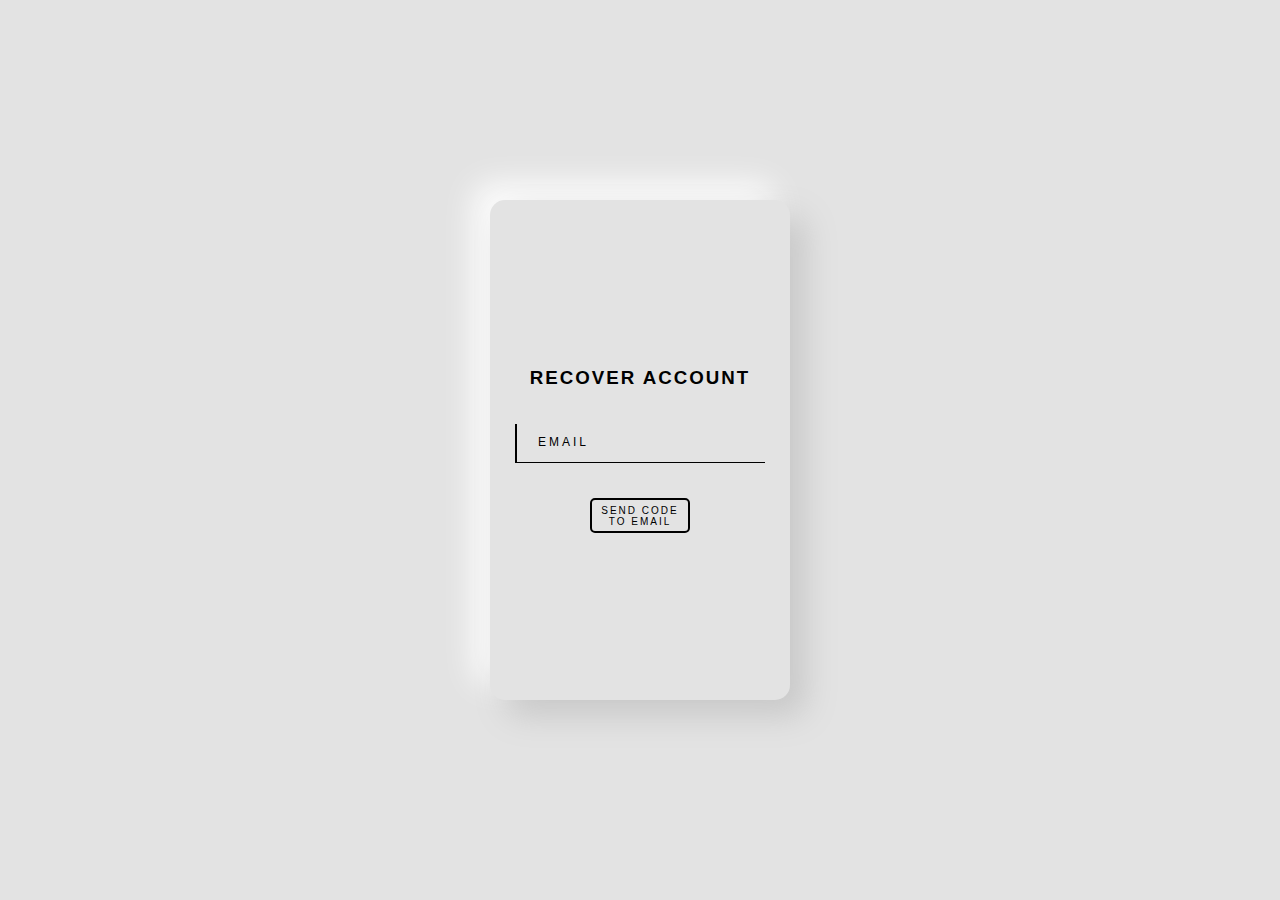
==== html/forgot.html @ 03b850e6 "layout" ====
<!DOCTYPE html>
<html lang="en">
<head>
    <meta charset="UTF-8">
    <meta http-equiv="X-UA-Compatible" content="IE=edge">
    <meta name="viewport" content="width=device-width, initial-scale=1.0">
    <link rel="stylesheet" href="/css/signup.css">
    <link rel="icon" type="image/x-icon" href="/img/favicon.png">
    <script src="/js/signup.js"></script>
    <title>Password Recovery</title>
</head>
<body>
    <div class="container">
        <div class="card">
            <h3>Recover Account</h3>
            <div class="inputBox">
                <input type="email" id="email" required="required">
                <span>Email</span>
            </div>
            <a href="/html/landing page.html"><button onclick="return checkPassword()">send code to email</button></a>
        </div>
</body>
</html>
---- css/signup.css ----
*{
    padding: 0px;
    margin: 0px;
    box-sizing: border-box;
    overflow: hidden;
    font-family: Arial, Helvetica, sans-serif;
    caret-color: transparent;
}
h3{
    text-transform: uppercase;
    letter-spacing: 2px;
}
.container{
    display: flex;
    align-items: center;
    background-repeat: no-repeat;
    justify-content: center;
    background: #e3e3e3;
    min-height: 100vh;
}
.card{
    display: flex;
    align-items: center;
    overflow: visible;
    justify-content: center;
    min-height: 500px;
    width: 300px;
    flex-direction: column;
    gap: 35px;
    border-radius: 15px;
    box-shadow: 16px 16px 32px #c8c8c8, -16px -16px 32px #fefefe;
    background: #e3e3e3;
}
.line{
    width: 100px;
    height: 3px;
    background: #FFF;
}
.inputBox{
    position: relative;
    overflow: visible;
    width: 250px;
}
.inputBox input{
    width: 100%;
    padding: 10px;
    outline: none;
    border: none;
    color: #000;
    font-size: 1em;
    background: transparent;
    border-left: 2px solid #000;
    border-bottom: 1px solid #000;
    transition: 0.1s;
}
.inputBox span{
    margin-top: 5px;
    position: absolute;
    left: 3px;
    transform: translateY(-4px);
    margin-left: 10px;
    padding: 10px;
    pointer-events: none;
    font-size: 12px;
    color: #000;
    text-transform: uppercase;
    transition: .5s;
    letter-spacing: 3px;
}
/* animations */
.inputBox input:valid~span,
.inputBox input:focus~span{
    transform: translateX(113px) translateY(-15px);
    font-size: 0.8em;
    padding: 7px 10px;
    letter-spacing: 0.2em;
    color: #FFF;
    border-radius: 10px;
    background-color: #000;
    border: 2px;
}
.inputBox input:valid,
.inputBox input:focus{
    border: 1px solid #000;
}
button{
    height: 35px;
    width: 100px;
    border-radius: 5px;
    border: 2px solid #000;
    background-color: transparent;
    transition: .5s;
    text-transform: uppercase;
    font-size: 10px;
    letter-spacing: 2px;
}
button:hover{
    background-color: #000;
    color: #fff;
}
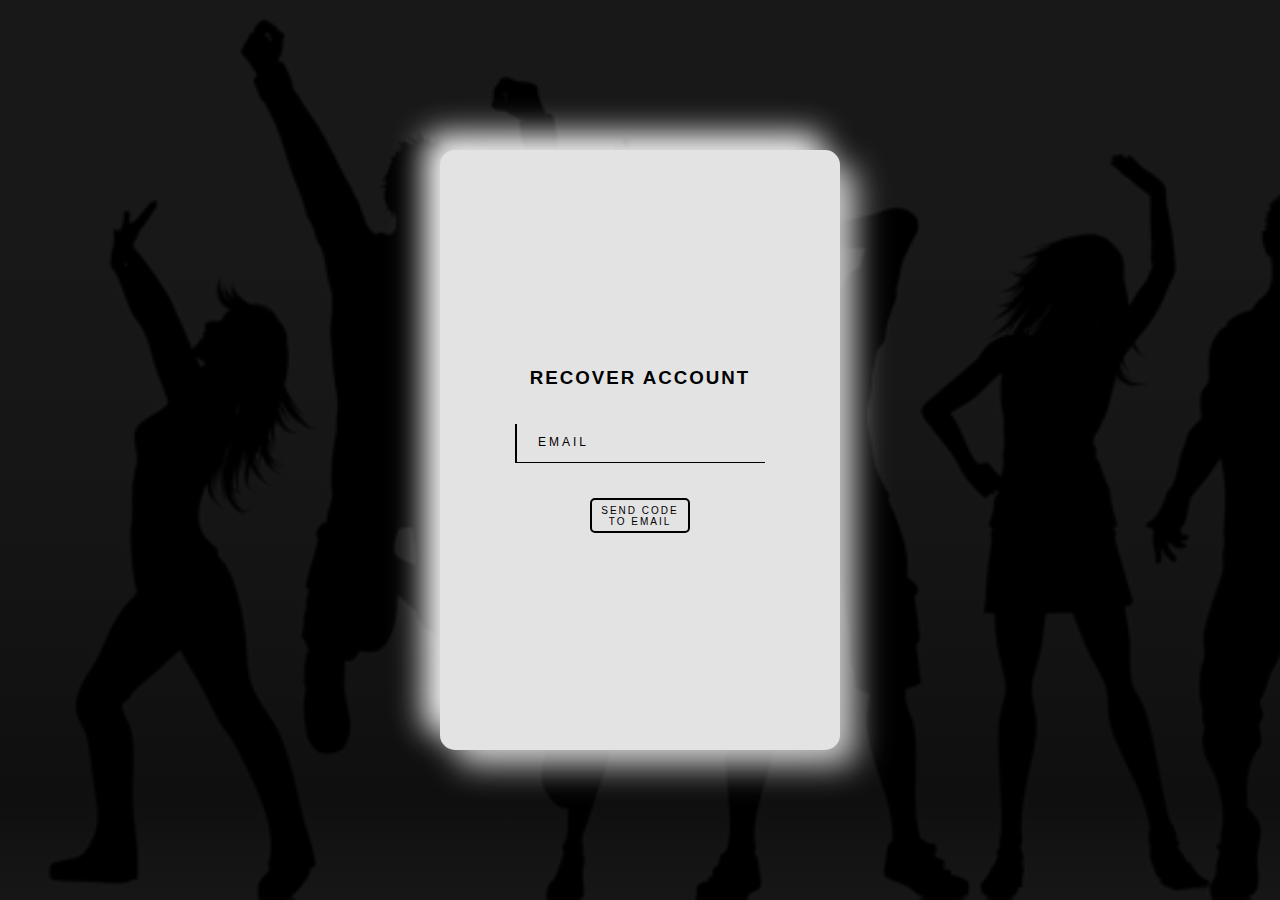
==== commit cb1dfe1c: "layout" ====
--- a/html/forgot.html
+++ b/html/forgot.html
@@ -4,9 +4,9 @@
     <meta charset="UTF-8">
     <meta http-equiv="X-UA-Compatible" content="IE=edge">
     <meta name="viewport" content="width=device-width, initial-scale=1.0">
-    <link rel="stylesheet" href="/css/signup.css">
+    <link rel="stylesheet" href="/css/style.css">
     <link rel="icon" type="image/x-icon" href="/img/favicon.png">
-    <script src="/js/signup.js"></script>
+    <script src="/js/app.js"></script>
     <title>Password Recovery</title>
 </head>
 <body>
--- a/css/style.css
+++ b/css/style.css
@@ -0,0 +1,101 @@
+*{
+    padding: 0px;
+    margin: 0px;
+    box-sizing: border-box;
+    overflow: hidden;
+    font-family: Arial, Helvetica, sans-serif;
+    caret-color: transparent;
+}
+h3{
+    text-transform: uppercase;
+    letter-spacing: 2px;
+}
+.container{
+    display: flex;
+    align-items: center;
+    background-repeat: no-repeat;
+    justify-content: center;
+    background-image: linear-gradient(rgba(0, 0, 0, 0.9),rgba(0, 0, 0, 0.9)), url(/img/background.png);
+    background-size: cover;
+    min-height: 100vh;
+}
+.card{
+    display: flex;
+    align-items: center;
+    overflow: visible;
+    justify-content: center;
+    min-height: 600px;
+    width: 400px;
+    flex-direction: column;
+    gap: 35px;
+    border-radius: 15px;
+    box-shadow: 16px 16px 32px #c8c8c8, -16px -16px 32px #fefefe;
+    background: #e3e3e3;
+}
+.line{
+    width: 100px;
+    height: 3px;
+    background: #FFF;
+}
+.inputBox{
+    position: relative;
+    overflow: visible;
+    width: 250px;
+}
+.inputBox input{
+    width: 100%;
+    padding: 10px;
+    outline: none;
+    border: none;
+    color: #000;
+    font-size: 1em;
+    background: transparent;
+    border-left: 2px solid #000;
+    border-bottom: 1px solid #000;
+    transition: 0.1s;
+}
+.inputBox span{
+    margin-top: 5px;
+    position: absolute;
+    left: 3px;
+    transform: translateY(-4px);
+    margin-left: 10px;
+    padding: 10px;
+    pointer-events: none;
+    font-size: 12px;
+    color: #000;
+    text-transform: uppercase;
+    transition: .5s;
+    letter-spacing: 3px;
+}
+/* animations */
+.inputBox input:valid~span,
+.inputBox input:focus~span{
+    transform: translateX(113px) translateY(-15px);
+    font-size: 0.8em;
+    padding: 7px 10px;
+    letter-spacing: 0.2em;
+    color: #FFF;
+    border-radius: 10px;
+    background-color: #000;
+    border: 2px;
+}
+.inputBox input:valid,
+.inputBox input:focus{
+    border: 1px solid #000;
+}
+button{
+    height: 35px;
+    width: 100px;
+    border-radius: 5px;
+    border: 2px solid #000;
+    background-color: transparent;
+    transition: .5s;
+    text-transform: uppercase;
+    font-size: 10px;
+    letter-spacing: 2px;
+}
+button:hover{
+    background-color: #000;
+    color: #fff;
+}